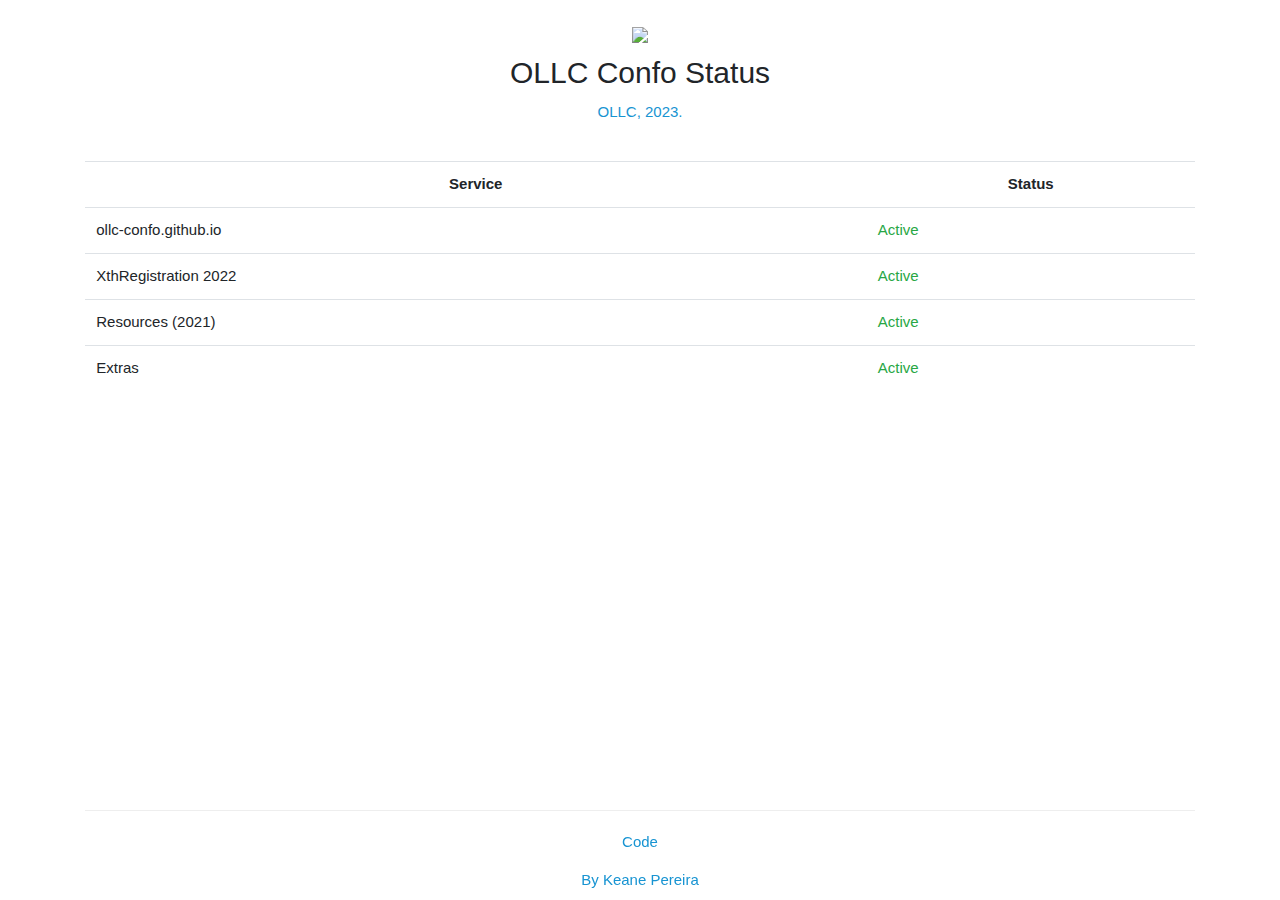
==== status/index.html @ 9a19a2e6 "San's final commit" ====
<!DOCTYPE html>
<html>
  <head>
    <title>OLLC Confo Status</title>
    <meta charset="utf-8" />
    <meta name="viewport" content="width=device-width, initial-scale=1.0" />
    <link
      rel="stylesheet"
      href="https://cdnjs.cloudflare.com/ajax/libs/twitter-bootstrap/4.1.3/css/bootstrap.min.css"
    />
    <link
      rel="stylesheet"
      href="https://cdnjs.cloudflare.com/ajax/libs/ionicons/2.0.1/css/ionicons.min.css"
    />
    <link rel="shortcut icon" type="image/png" href="./confologo.webp" />

    <meta content="width=device-width, initial-scale=1.0" name="viewport" />
    <meta content="orlemconfo" name="keywords" />

    <!-- Favicons -->
    <link
      rel="icon"
      href="../img/favicons/confologo.webp"
      type="image/x-icon"
    />

    <!-- Chrome, Firefox black header -->
    <meta name="theme-color" content="#000000" />

    <!-- iOS Safari -->
    <meta name="apple-mobile-web-app-status-bar-style" content="#000000" />

    <!-- Google Fonts -->
    <link
      href="https://fonts.googleapis.com/css?family=Open+Sans:300,300i,400,400i,700,700i|Montserrat:300,400,500,700"
      rel="stylesheet"
    />

    <!--  w3css CSS File-->
    <link rel="stylesheet" href="https://www.w3schools.com/w3css/4/w3.css" />

    <style>
      html {
        position: relative;
        min-height: 60%;
      }
      body {
        margin-bottom: 60px; /* Margin bottom by footer height */
        opacity: 0;
        transition: opacity 1s;
      }
      .footer {
        position: fixed;
        bottom: 50px;
        width: 100%;
        height: 60px; /* Set the fixed height of the footer here */
      }
    </style>
    <script src="https://cdn.jsdelivr.net/npm/darkmode-js@1.5.7/lib/darkmode-js.min.js"></script>

    <script>
      function checkWebsite() {
        var website = "https://ollc-confo.github.io/";
        var websiteStatus = document.getElementById("websiteStatus");

        fetch(website).then((response) => {
          if (response.status == 200) {
            websiteStatus.className = "text-success";
            websiteStatus.innerHTML = "Active";
          } else {
            websiteStatus.className = "text-danger";
            websiteStatus.innerHTML = "Inactive";
          }
        });
      }

      function checkRegistration() {}

      function checkExtras() {}

      function checkAll() {
        checkWebsite();
        checkRegistration();
        checkExtras();
      }
    </script>
  </head>
  <body onload="checkAll(); document.body.style.opacity='1'">
    <br />
    <div class="text-center">
      <img src="../img/favicons/confologo.webp" height="80px" />
      <h2>OLLC Confo Status</h2>
      <p style="text-align: center; color: #1894d2;">OLLC, 2023.</p>
    </div>
    <br />
    <div class="container center">
      <table class="table table-responsive-lg table-hover">
        <tr class="text-center">
          <th>Service</th>
          <th>Status</th>
        </tr>
        <tr>
          <td>
            <a href="https://ollc-confo.github.io/" target="_blank"
              >ollc-confo.github.io</a
            >
          </td>
          <td id="websiteStatus">Loading...</td>
        </tr>
        <tr>
          <td>
            <a href="https://ollc-confo.github.io/" target="_blank"
              >XthRegistration 2022</a
            >
          </td>
          <td class="text-success">Active</td>
        </tr>
        <tr>
          <td>
            <a href="https://ollc-confo.github.io/#main" target="_blank"
              >Resources (2021)</a
            >
          </td>
          <td class="text-success">Active</td>
        </tr>
        <tr>
          <td><a href="https://ollc-confo.github.io/" target="_blank">Extras</a></td>
          <td id="extrasStatus" class="text-success">Active</td>
        </tr>
      </table>
    </div>
    <script>
      const options = {
        bottom: "64px", // default: '32px'
        right: "32px", // default: '32px'
        left: "32px", // default: 'unset'
        time: "0.2s", // default: '0.3s'
        mixColor: "#fff", // default: '#fff'
        backgroundColor: "#1894d2", // default: '#fff'
        buttonColorDark: "#100f2c", // default: '#100f2c'
        buttonColorLight: "#fff", // default: '#fff'
        saveInCookies: true, // default: true,
        label: "🌓", // default: ''
        autoMatchOsTheme: false, // default: true
      };

      function addDarkmodeWidget() {
        new Darkmode().showWidget();
      }
      window.addEventListener("load", addDarkmodeWidget);
    </script>
  </body>

  <footer class="footer">
    <div class="container">
      <hr />
      <p style="text-align: center; color: #1894d2;">
        Code<a href="https://github.com/OLLC-Confo"></a>
      </p>
      <p style="text-align: center; color: #1894d2;">
        By <a href="https://github.com/keane3pereira">Keane Pereira</a></p>
    </div>
  </footer>
</html>
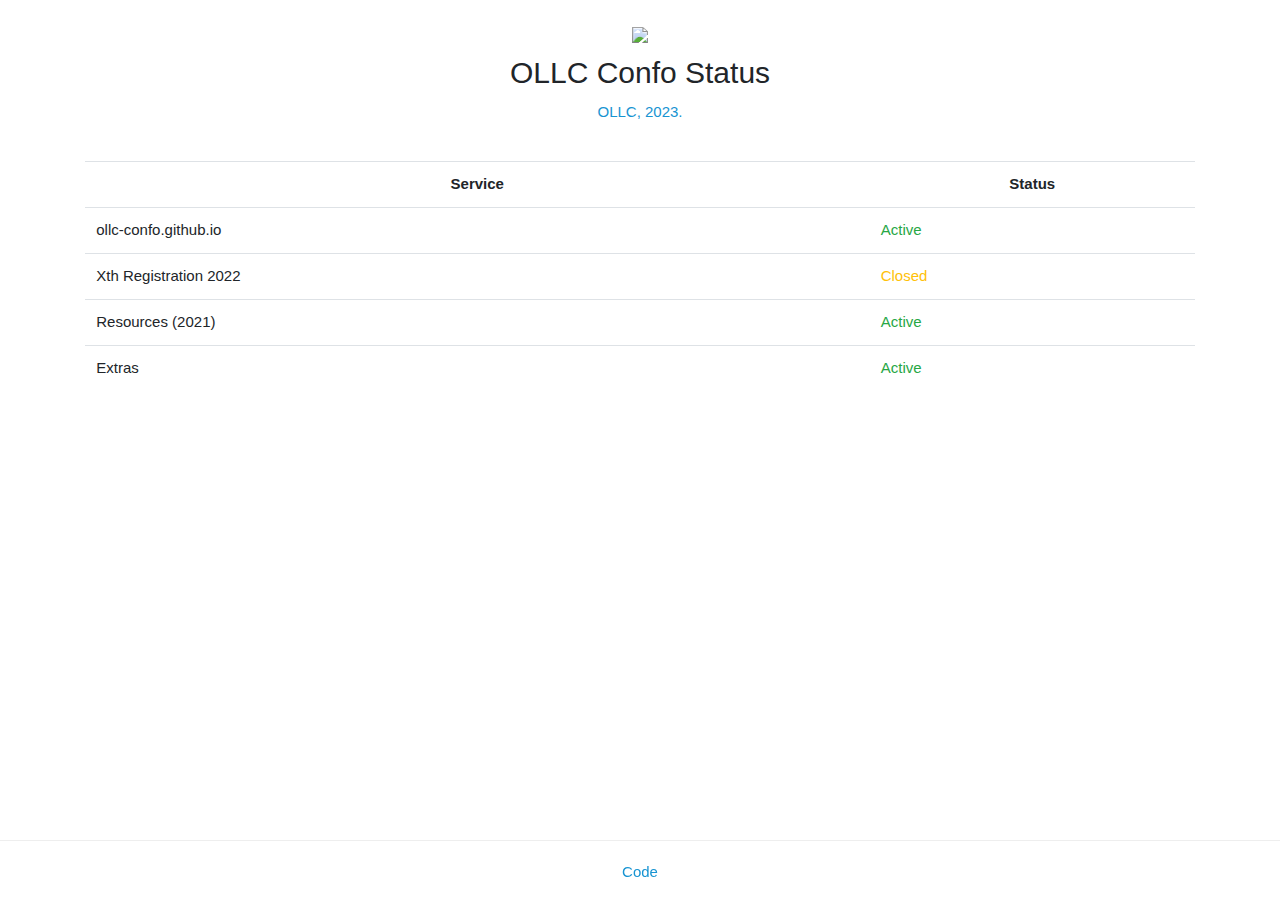
==== commit 5420832c: "registrations closed" ====
--- a/status/index.html
+++ b/status/index.html
@@ -53,7 +53,7 @@
         position: fixed;
         bottom: 50px;
         width: 100%;
-        height: 60px; /* Set the fixed height of the footer here */
+        height: 30px; /* Set the fixed height of the footer here */
       }
     </style>
     <script src="https://cdn.jsdelivr.net/npm/darkmode-js@1.5.7/lib/darkmode-js.min.js"></script>
@@ -110,10 +110,10 @@
         <tr>
           <td>
             <a href="https://ollc-confo.github.io/" target="_blank"
-              >XthRegistration 2022</a
+              >Xth Registration 2022</a
             >
           </td>
-          <td class="text-success">Active</td>
+          <td class="text-warning">Closed</td>
         </tr>
         <tr>
           <td>
@@ -152,13 +152,9 @@
   </body>
 
   <footer class="footer">
-    <div class="container">
       <hr />
       <p style="text-align: center; color: #1894d2;">
-        Code<a href="https://github.com/OLLC-Confo"></a>
+        <a href="https://github.com/OLLC-Confo">Code</a>
       </p>
-      <p style="text-align: center; color: #1894d2;">
-        By <a href="https://github.com/keane3pereira">Keane Pereira</a></p>
-    </div>
   </footer>
 </html>
